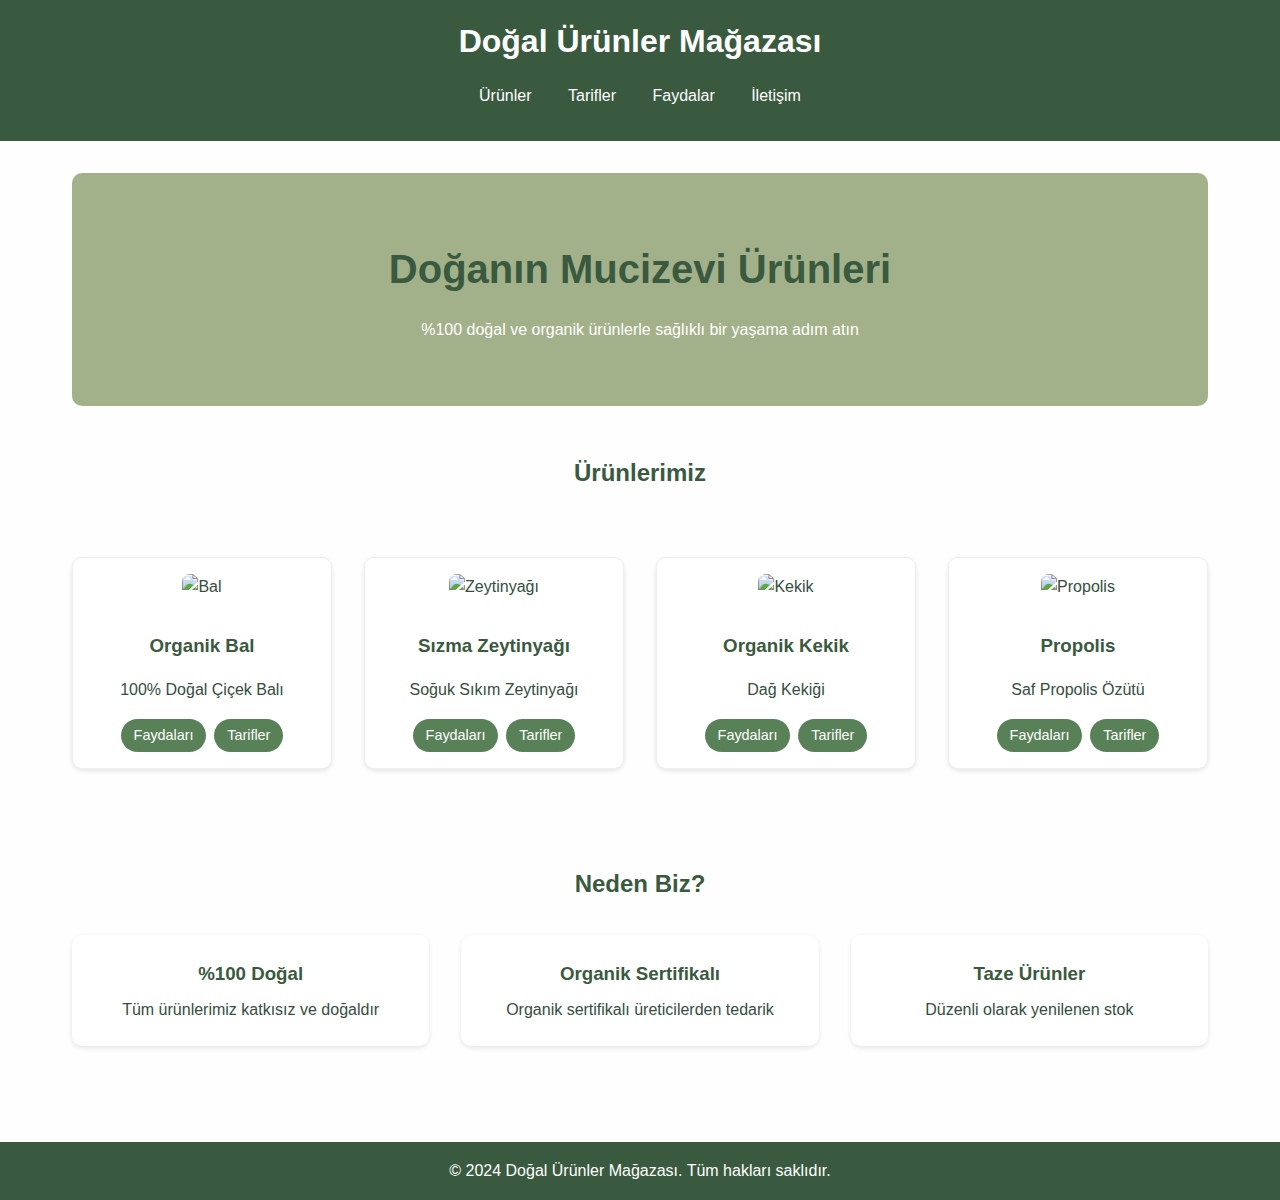
==== index.html @ ba657cd2 "Klasör düzeni değişti." ====
<!DOCTYPE html>
<html lang="tr">
<head>
    <meta charset="UTF-8">
    <meta name="viewport" content="width=device-width, initial-scale=1.0">
    <title>Doğal Ürünler</title>
    <link rel="stylesheet" href="style.css">
</head>
<body>
    <header>
        <h1>Doğal Ürünler Mağazası</h1>
        <nav>
            <ul>
                <li><a href="#urunler">Ürünler</a></li>
                <li><a href="tarifler.html">Tarifler</a></li>
                <li><a href="faydalar.html">Faydalar</a></li>
                <li><a href="iletisim.html">İletişim</a></li>
            </ul>
        </nav>
    </header>

    <main>
        <section class="hero">
            <h2>Doğanın Mucizevi Ürünleri</h2>
            <p>%100 doğal ve organik ürünlerle sağlıklı bir yaşama adım atın</p>
        </section>

        <section id="urunler">
            <h2>Ürünlerimiz</h2>
            <div class="urun-listesi">
                <div class="urun-karti">
                    <img src="https://images.pexels.com/photos/1872902/pexels-photo-1872902.jpeg?auto=compress&cs=tinysrgb&w=1260&h=750&dpr=1" alt="Bal">
                    <h3>Organik Bal</h3>
                    <p>100% Doğal Çiçek Balı</p>
                    <div class="etiketler">
                        <a href="faydalar.html#bal" class="etiket">Faydaları</a>
                        <a href="tarifler.html#bal-tarifleri" class="etiket">Tarifler</a>
                    </div>
                </div>

                <div class="urun-karti">
                    <img src="https://images.pexels.com/photos/33783/olive-oil-salad-dressing-cooking-olive.jpg?auto=compress&cs=tinysrgb&w=1260&h=750&dpr=1" alt="Zeytinyağı">
                    <h3>Sızma Zeytinyağı</h3>
                    <p>Soğuk Sıkım Zeytinyağı</p>
                    <div class="etiketler">
                        <a href="faydalar.html#zeytinyagi" class="etiket">Faydaları</a>
                        <a href="tarifler.html#zeytinyagi-tarifleri" class="etiket">Tarifler</a>
                    </div>
                </div>

                <div class="urun-karti">
                    <img src="https://images.pexels.com/photos/4198139/pexels-photo-4198139.jpeg?auto=compress&cs=tinysrgb&w=1260&h=750&dpr=1" alt="Kekik">
                    <h3>Organik Kekik</h3>
                    <p>Dağ Kekiği</p>
                    <div class="etiketler">
                        <a href="faydalar.html#kekik" class="etiket">Faydaları</a>
                        <a href="tarifler.html#kekik-tarifleri" class="etiket">Tarifler</a>
                    </div>
                </div>

                <div class="urun-karti">
                    <img src="https://images.pexels.com/photos/27907943/pexels-photo-27907943/free-photo-of-doga-yaz-sari-hayvan.jpeg?auto=compress&cs=tinysrgb&w=1260&h=750&dpr=1" alt="Propolis">
                    <h3>Propolis</h3>
                    <p>Saf Propolis Özütü</p>
                    <div class="etiketler">
                        <a href="faydalar.html#propolis" class="etiket">Faydaları</a>
                        <a href="tarifler.html#propolis-tarifleri" class="etiket">Tarifler</a>
                    </div>
                </div>
            </div>
        </section>

        <section class="ozellikler">
            <h2>Neden Biz?</h2>
            <div class="ozellik-listesi">
                <div class="ozellik">
                    <h3>%100 Doğal</h3>
                    <p>Tüm ürünlerimiz katkısız ve doğaldır</p>
                </div>
                <div class="ozellik">
                    <h3>Organik Sertifikalı</h3>
                    <p>Organik sertifikalı üreticilerden tedarik</p>
                </div>
                <div class="ozellik">
                    <h3>Taze Ürünler</h3>
                    <p>Düzenli olarak yenilenen stok</p>
                </div>
            </div>
        </section>
    </main>

    <footer>
        <p>&copy; 2024 Doğal Ürünler Mağazası. Tüm hakları saklıdır.</p>
    </footer>
</body>
</html>
---- style.css ----
:root {
    --primary-color: #3a5a40;
    --secondary-color: #588157;
    --accent-color: #a3b18a;
    --background-color: #fefefe;
    --text-color: #344e41;
}

* {
    margin: 0;
    padding: 0;
    box-sizing: border-box;
}

body {
    font-family: 'Segoe UI', Tahoma, Geneva, Verdana, sans-serif;
    line-height: 1.6;
    color: var(--text-color);
    background-color: var(--background-color);
}

header {
    background-color: var(--primary-color);
    color: white;
    padding: 1rem;
    text-align: center;
}

nav ul {
    list-style: none;
    padding: 1rem 0;
}

nav ul li {
    display: inline;
    margin: 0 1rem;
}

nav ul li a {
    color: white;
    text-decoration: none;
    transition: color 0.3s ease;
}

nav ul li a:hover {
    color: var(--accent-color);
}

main {
    padding: 2rem;
    max-width: 1200px;
    margin: 0 auto;
}

.hero {
    text-align: center;
    padding: 4rem 2rem;
    background-color: var(--accent-color);
    color: white;
    margin-bottom: 3rem;
    border-radius: 10px;
}

.hero h2 {
    font-size: 2.5rem;
    margin-bottom: 1rem;
}

.urun-listesi {
    display: grid;
    grid-template-columns: repeat(auto-fit, minmax(250px, 1fr));
    gap: 2rem;
    padding: 2rem 0;
}

.urun-karti {
    background: white;
    border: 1px solid #eee;
    padding: 1rem;
    text-align: center;
    border-radius: 10px;
    transition: transform 0.3s ease;
    box-shadow: 0 2px 5px rgba(0,0,0,0.1);
}

.urun-karti:hover {
    transform: translateY(-5px);
}

.urun-karti img {
    width: 100%;
    height: 250px;
    object-fit: cover;
    border-radius: 8px;
    margin-bottom: 1rem;
}

.urun-karti h3 {
    color: var(--primary-color);
    margin: 1rem 0;
}

.etiketler {
    display: flex;
    gap: 0.5rem;
    justify-content: center;
    margin-top: 1rem;
}

.etiket {
    background-color: var(--secondary-color);
    color: white;
    padding: 0.3rem 0.8rem;
    border-radius: 20px;
    text-decoration: none;
    font-size: 0.9rem;
    transition: background-color 0.3s ease;
}

.etiket:hover {
    background-color: var(--primary-color);
}

.ozellikler {
    margin-top: 4rem;
    text-align: center;
}

.ozellik-listesi {
    display: grid;
    grid-template-columns: repeat(auto-fit, minmax(200px, 1fr));
    gap: 2rem;
    margin-top: 2rem;
}

.ozellik {
    padding: 1.5rem;
    background-color: white;
    border-radius: 10px;
    box-shadow: 0 2px 5px rgba(0,0,0,0.1);
}

.ozellik h3 {
    color: var(--primary-color);
    margin-bottom: 0.5rem;
}

section h2 {
    text-align: center;
    color: var(--primary-color);
    margin-bottom: 2rem;
}

footer {
    background-color: var(--primary-color);
    color: white;
    text-align: center;
    padding: 1rem;
    position: relative;
    margin-top: 4rem;
}

/* Responsive tasarım için medya sorguları */
@media (max-width: 768px) {
    .hero h2 {
        font-size: 2rem;
    }
    
    .urun-listesi {
        grid-template-columns: repeat(auto-fit, minmax(200px, 1fr));
    }
} 

/* Tarif detay sayfası stilleri */
.tarif-detay {
    display: none;
    padding: 2rem;
    background: white;
    border-radius: 10px;
    box-shadow: 0 2px 5px rgba(0,0,0,0.1);
    margin-top: 2rem;
}

.tarif-detay:target {
    display: block;
}

.tarifler-ana {
    transition: opacity 0.3s ease;
}

.tarif-detay:target ~ .tarifler-ana {
    display: none;
}

.tarif {
    margin-bottom: 3rem;
    padding: 2rem;
    background: var(--background-color);
    border-radius: 10px;
    box-shadow: 0 2px 5px rgba(0,0,0,0.1);
}

.tarif img {
    width: 100%;
    max-width: 400px;
    height: auto;
    border-radius: 10px;
    margin: 1rem 0;
}

.malzemeler, .yapilis {
    margin: 1.5rem 0;
}

.malzemeler h4, .yapilis h4 {
    color: var(--primary-color);
    margin-bottom: 1rem;
}

.malzemeler ul, .yapilis ol {
    padding-left: 1.5rem;
}

.malzemeler li, .yapilis li {
    margin-bottom: 0.5rem;
}

.geri-don {
    display: inline-block;
    margin-top: 2rem;
    padding: 0.8rem 1.5rem;
    background-color: var(--primary-color);
    color: white;
    text-decoration: none;
    border-radius: 5px;
    transition: background-color 0.3s ease;
}

.geri-don:hover {
    background-color: var(--secondary-color);
}

/* Tıklanabilir kartlar için stil */
.urun-karti {
    cursor: pointer;
}

/* Responsive düzenlemeler */
@media (max-width: 768px) {
    .tarif {
        padding: 1rem;
    }
    
    .tarif img {
        max-width: 100%;
    }
} 

/* Fayda detay sayfası stilleri */
.fayda-detay {
    display: none;
    padding: 2rem;
    background: white;
    border-radius: 10px;
    box-shadow: 0 2px 5px rgba(0,0,0,0.1);
    margin-top: 2rem;
}

.fayda-detay:target {
    display: block;
}

.fayda-detay:target ~ .faydalar-ana {
    display: none;
}

.fayda-icerik {
    margin: 2rem 0;
}

.fayda-icerik img {
    width: 100%;
    max-width: 400px;
    height: auto;
    border-radius: 10px;
    margin: 1rem 0;
}

.faydalar-listesi h4 {
    color: var(--primary-color);
    margin: 1rem 0 0.5rem 0;
}

.faydalar-listesi p {
    margin-bottom: 1rem;
}

.kullanim-onerileri {
    margin-top: 2rem;
    padding: 1rem;
    background: var(--accent-color);
    color: white;
    border-radius: 10px;
}

.kullanim-onerileri h3 {
    margin-bottom: 1rem;
}

.kullanim-onerileri ul {
    list-style-type: circle;
    padding-left: 1.5rem;
} 

/* İletişim sayfası stilleri */
.iletisim-hero {
    text-align: center;
    padding: 4rem 2rem;
    background-color: var(--accent-color);
    color: white;
    margin-bottom: 3rem;
    border-radius: 10px;
}

.iletisim-container {
    display: grid;
    grid-template-columns: 1fr 1fr;
    gap: 3rem;
    margin-bottom: 3rem;
}

.iletisim-bilgileri {
    display: grid;
    grid-template-columns: repeat(auto-fit, minmax(200px, 1fr));
    gap: 1.5rem;
}

.iletisim-karti {
    background: white;
    padding: 2rem;
    text-align: center;
    border-radius: 10px;
    box-shadow: 0 2px 5px rgba(0,0,0,0.1);
    transition: transform 0.3s ease;
}

.iletisim-karti:hover {
    transform: translateY(-5px);
}

.iletisim-karti i {
    font-size: 2rem;
    color: var(--primary-color);
    margin-bottom: 1rem;
}

.iletisim-karti h3 {
    color: var(--primary-color);
    margin-bottom: 1rem;
}

.iletisim-karti a {
    color: var(--text-color);
    text-decoration: none;
    transition: color 0.3s ease;
}

.iletisim-karti a:hover {
    color: var(--primary-color);
}

.iletisim-formu-bolumu {
    background: white;
    padding: 2rem;
    border-radius: 10px;
    box-shadow: 0 2px 5px rgba(0,0,0,0.1);
}

.iletisim-formu {
    display: grid;
    gap: 1.5rem;
}

.form-grup {
    display: flex;
    flex-direction: column;
    gap: 0.5rem;
}

.form-grup label {
    color: var(--primary-color);
    font-weight: bold;
}

.form-grup input,
.form-grup select,
.form-grup textarea {
    padding: 0.8rem;
    border: 1px solid #ddd;
    border-radius: 5px;
    font-size: 1rem;
    transition: border-color 0.3s ease;
}

.form-grup input:focus,
.form-grup select:focus,
.form-grup textarea:focus {
    border-color: var(--primary-color);
    outline: none;
}

.form-grup textarea {
    height: 150px;
    resize: vertical;
}

.gonder-btn {
    background-color: var(--primary-color);
    color: white;
    padding: 1rem;
    border: none;
    border-radius: 5px;
    font-size: 1rem;
    cursor: pointer;
    transition: background-color 0.3s ease;
    display: flex;
    align-items: center;
    justify-content: center;
    gap: 0.5rem;
}

.gonder-btn:hover {
    background-color: var(--secondary-color);
}

.harita {
    margin-top: 3rem;
}

.harita h3 {
    text-align: center;
    margin-bottom: 1.5rem;
    color: var(--primary-color);
}

/* Responsive düzenlemeler */
@media (max-width: 768px) {
    .iletisim-container {
        grid-template-columns: 1fr;
    }

    .iletisim-bilgileri {
        grid-template-columns: 1fr;
    }
} 

/* Genel responsive düzenlemeler */
@media (max-width: 768px) {
    /* Header ve navigasyon */
    header {
        padding: 0.5rem;
    }

    nav ul {
        display: flex;
        flex-wrap: wrap;
        justify-content: center;
        gap: 1rem;
        padding: 0.5rem;
    }

    nav ul li {
        margin: 0;
    }

    /* Hero bölümü */
    .hero {
        padding: 2rem 1rem;
    }

    .hero h2 {
        font-size: 1.8rem;
    }

    /* Ana içerik */
    main {
        padding: 1rem;
    }

    /* Ürün kartları */
    .urun-listesi {
        grid-template-columns: 1fr;
        gap: 1.5rem;
    }

    .urun-karti {
        max-width: 400px;
        margin: 0 auto;
    }

    /* Özellikler bölümü */
    .ozellik-listesi {
        grid-template-columns: 1fr;
    }

    /* Tarif detayları */
    .tarif {
        padding: 1rem;
    }

    .tarif-icerik {
        flex-direction: column;
    }

    /* Fayda detayları */
    .fayda-icerik {
        flex-direction: column;
    }

    .faydalar-listesi, 
    .kullanim-onerileri {
        width: 100%;
    }

    /* İletişim sayfası */
    .iletisim-hero {
        padding: 2rem 1rem;
    }

    .iletisim-container {
        grid-template-columns: 1fr;
        gap: 1.5rem;
    }

    .iletisim-bilgileri {
        grid-template-columns: 1fr;
        max-width: 400px;
        margin: 0 auto;
    }

    .iletisim-formu-bolumu {
        padding: 1.5rem;
    }

    .form-grup input,
    .form-grup select,
    .form-grup textarea {
        font-size: 16px; /* iOS'ta zoom sorununu önler */
    }

    .harita {
        margin-top: 2rem;
    }

    .harita iframe {
        height: 300px;
    }
}

/* Daha küçük ekranlar için ek düzenlemeler */
@media (max-width: 480px) {
    /* Header */
    header h1 {
        font-size: 1.5rem;
    }

    /* Hero bölümü */
    .hero h2 {
        font-size: 1.5rem;
    }

    /* Kartlar */
    .urun-karti,
    .iletisim-karti {
        padding: 1rem;
    }

    /* Etiketler */
    .etiketler {
        flex-wrap: wrap;
    }

    .etiket {
        width: 100%;
        text-align: center;
    }

    /* Form elemanları */
    .form-grup {
        margin-bottom: 1rem;
    }

    .gonder-btn {
        width: 100%;
    }
}

/* Tablet boyutu için düzenlemeler */
@media (min-width: 769px) and (max-width: 1024px) {
    .urun-listesi {
        grid-template-columns: repeat(2, 1fr);
    }

    .iletisim-bilgileri {
        grid-template-columns: repeat(2, 1fr);
    }

    main {
        padding: 1.5rem;
    }
}

/* Yatay telefon görünümü için düzenlemeler */
@media (max-height: 480px) and (orientation: landscape) {
    .hero {
        padding: 1rem;
    }

    .iletisim-container {
        margin: 1rem 0;
    }

    .iletisim-bilgileri {
        grid-template-columns: repeat(2, 1fr);
    }
}

/* Yüksek DPI ekranlar için optimizasyon */
@media (-webkit-min-device-pixel-ratio: 2), (min-resolution: 192dpi) {
    .urun-karti img,
    .tarif img,
    .fayda-icerik img {
        image-rendering: -webkit-optimize-contrast;
    }
} 

/* Responsive düzenlemeler için */
@media (max-width: 768px) {
    .urun-karti img {
        height: 200px; /* Mobilde daha küçük yükseklik */
    }
}

@media (max-width: 480px) {
    .urun-karti img {
        height: 180px; /* Daha küçük ekranlarda daha az yükseklik */
    }
}
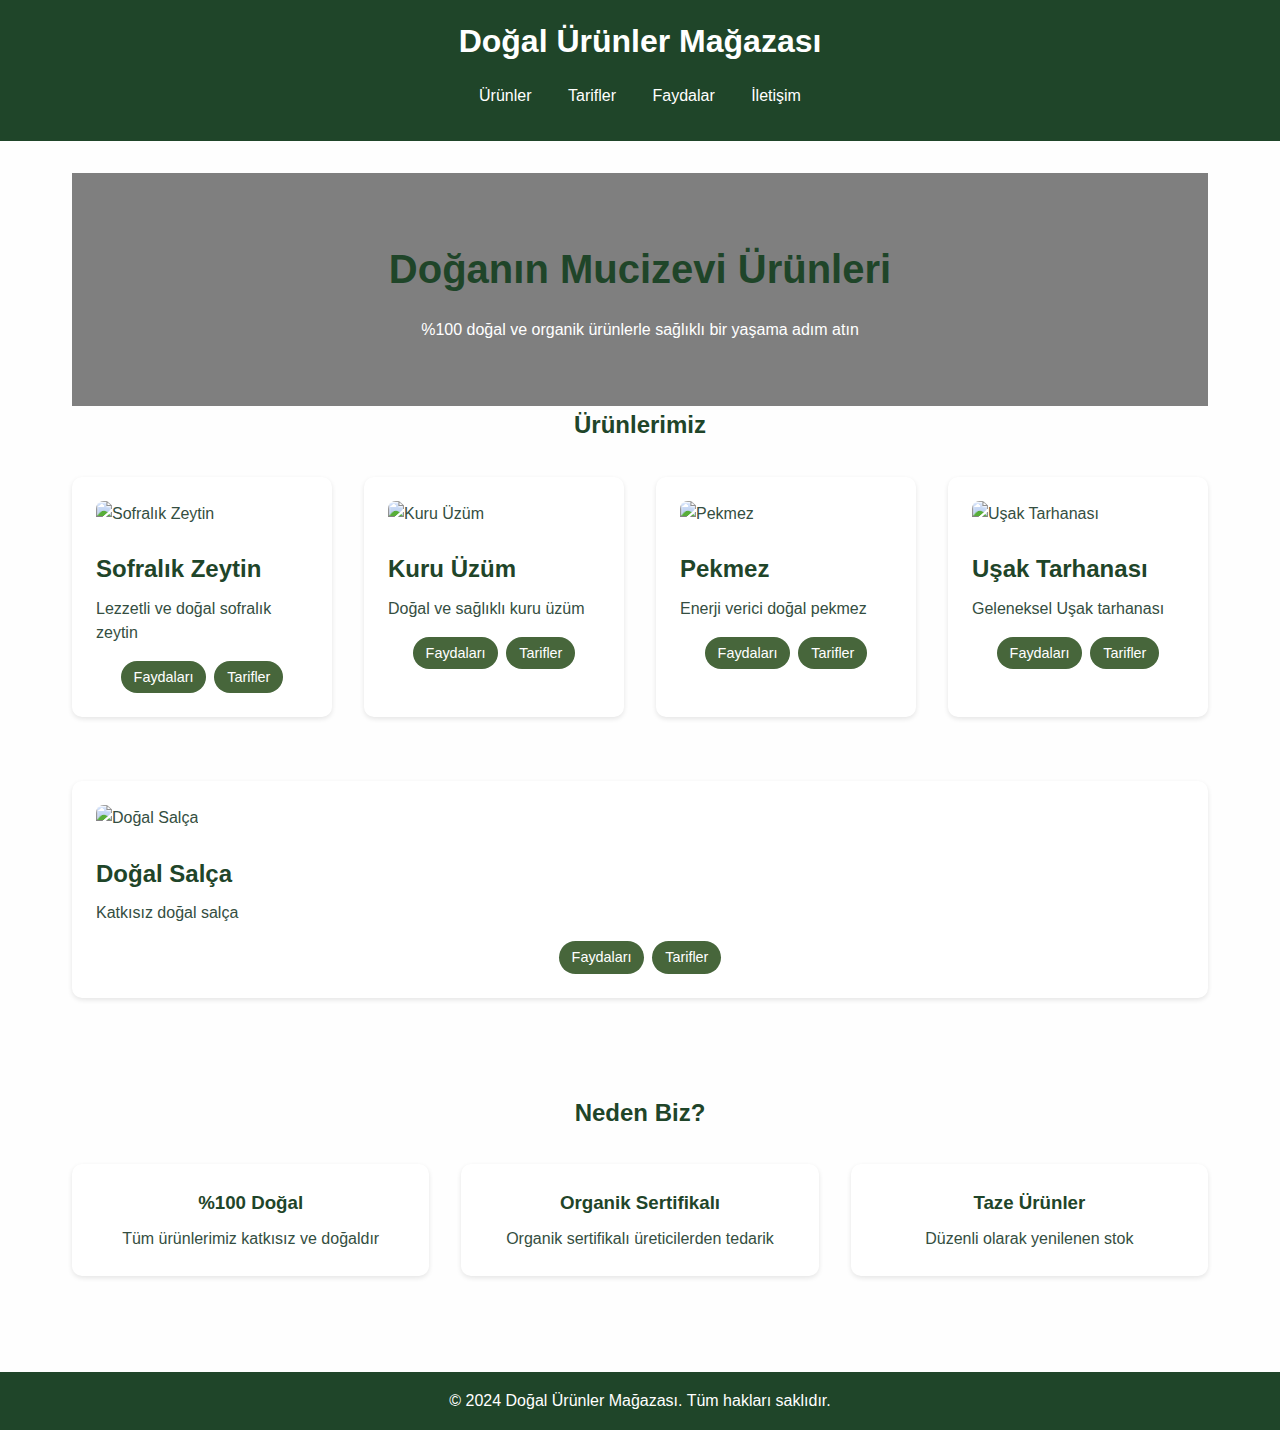
==== commit a69dc51a: "Güncelleme" ====
--- a/index.html
+++ b/index.html
@@ -11,7 +11,7 @@
         <h1>Doğal Ürünler Mağazası</h1>
         <nav>
             <ul>
-                <li><a href="#urunler">Ürünler</a></li>
+                <li><a href="urunler.html">Ürünler</a></li>
                 <li><a href="tarifler.html">Tarifler</a></li>
                 <li><a href="faydalar.html">Faydalar</a></li>
                 <li><a href="iletisim.html">İletişim</a></li>
@@ -23,48 +23,55 @@
         <section class="hero">
             <h2>Doğanın Mucizevi Ürünleri</h2>
             <p>%100 doğal ve organik ürünlerle sağlıklı bir yaşama adım atın</p>
+            <div class="hero-overlay"></div>
         </section>
 
         <section id="urunler">
             <h2>Ürünlerimiz</h2>
             <div class="urun-listesi">
                 <div class="urun-karti">
-                    <img src="https://images.pexels.com/photos/1872902/pexels-photo-1872902.jpeg?auto=compress&cs=tinysrgb&w=1260&h=750&dpr=1" alt="Bal">
-                    <h3>Organik Bal</h3>
-                    <p>100% Doğal Çiçek Balı</p>
+                    <img src="https://images.pexels.com/photos/461198/pexels-photo-461198.jpeg" alt="Sofralık Zeytin">
+                    <h3>Sofralık Zeytin</h3>
+                    <p>Lezzetli ve doğal sofralık zeytin</p>
                     <div class="etiketler">
-                        <a href="faydalar.html#bal" class="etiket">Faydaları</a>
-                        <a href="tarifler.html#bal-tarifleri" class="etiket">Tarifler</a>
+                        <a href="faydalar.html#sofralik-zeytin" class="etiket">Faydaları</a>
+                        <a href="tarifler.html#sofralik-zeytin-tarifleri" class="etiket">Tarifler</a>
                     </div>
                 </div>
-
                 <div class="urun-karti">
-                    <img src="https://images.pexels.com/photos/33783/olive-oil-salad-dressing-cooking-olive.jpg?auto=compress&cs=tinysrgb&w=1260&h=750&dpr=1" alt="Zeytinyağı">
-                    <h3>Sızma Zeytinyağı</h3>
-                    <p>Soğuk Sıkım Zeytinyağı</p>
+                    <img src="https://images.pexels.com/photos/102104/pexels-photo-102104.jpeg" alt="Kuru Üzüm">
+                    <h3>Kuru Üzüm</h3>
+                    <p>Doğal ve sağlıklı kuru üzüm</p>
                     <div class="etiketler">
-                        <a href="faydalar.html#zeytinyagi" class="etiket">Faydaları</a>
-                        <a href="tarifler.html#zeytinyagi-tarifleri" class="etiket">Tarifler</a>
+                        <a href="faydalar.html#kuru-uzum" class="etiket">Faydaları</a>
+                        <a href="tarifler.html#kuru-uzum-tarifleri" class="etiket">Tarifler</a>
                     </div>
                 </div>
-
                 <div class="urun-karti">
-                    <img src="https://images.pexels.com/photos/4198139/pexels-photo-4198139.jpeg?auto=compress&cs=tinysrgb&w=1260&h=750&dpr=1" alt="Kekik">
-                    <h3>Organik Kekik</h3>
-                    <p>Dağ Kekiği</p>
+                    <img src="https://images.pexels.com/photos/4110005/pexels-photo-4110005.jpeg" alt="Pekmez">
+                    <h3>Pekmez</h3>
+                    <p>Enerji verici doğal pekmez</p>
                     <div class="etiketler">
-                        <a href="faydalar.html#kekik" class="etiket">Faydaları</a>
-                        <a href="tarifler.html#kekik-tarifleri" class="etiket">Tarifler</a>
+                        <a href="faydalar.html#pekmez" class="etiket">Faydaları</a>
+                        <a href="tarifler.html#pekmez-tarifleri" class="etiket">Tarifler</a>
                     </div>
                 </div>
-
                 <div class="urun-karti">
-                    <img src="https://images.pexels.com/photos/27907943/pexels-photo-27907943/free-photo-of-doga-yaz-sari-hayvan.jpeg?auto=compress&cs=tinysrgb&w=1260&h=750&dpr=1" alt="Propolis">
-                    <h3>Propolis</h3>
-                    <p>Saf Propolis Özütü</p>
+                    <img src="https://images.pexels.com/photos/5945641/pexels-photo-5945641.jpeg" alt="Uşak Tarhanası">
+                    <h3>Uşak Tarhanası</h3>
+                    <p>Geleneksel Uşak tarhanası</p>
                     <div class="etiketler">
-                        <a href="faydalar.html#propolis" class="etiket">Faydaları</a>
-                        <a href="tarifler.html#propolis-tarifleri" class="etiket">Tarifler</a>
+                        <a href="faydalar.html#usak-tarhana" class="etiket">Faydaları</a>
+                        <a href="tarifler.html#usak-tarhana-tarifleri" class="etiket">Tarifler</a>
+                    </div>
+                </div>
+                <div class="urun-karti">
+                    <img src="https://images.pexels.com/photos/5945642/pexels-photo-5945642.jpeg" alt="Doğal Salça">
+                    <h3>Doğal Salça</h3>
+                    <p>Katkısız doğal salça</p>
+                    <div class="etiketler">
+                        <a href="faydalar.html#dogal-salca" class="etiket">Faydaları</a>
+                        <a href="tarifler.html#dogal-salca-tarifleri" class="etiket">Tarifler</a>
                     </div>
                 </div>
             </div>
@@ -93,4 +100,4 @@
         <p>&copy; 2024 Doğal Ürünler Mağazası. Tüm hakları saklıdır.</p>
     </footer>
 </body>
-</html> +</html>--- a/style.css
+++ b/style.css
@@ -1,7 +1,7 @@
 :root {
-    --primary-color: #3a5a40;
-    --secondary-color: #588157;
-    --accent-color: #a3b18a;
+    --primary-color: #1F4529;
+    --secondary-color: #47663B;
+    --accent-color: #E8ECD7;
     --background-color: #fefefe;
     --text-color: #344e41;
 }
@@ -53,12 +53,28 @@
 }
 
 .hero {
-    text-align: center;
+    background-image: url('https://images.pexels.com/photos/1872902/pexels-photo-1872902.jpeg?auto=compress&cs=tinysrgb&w=1260&h=750&dpr=1');
+    background-size: cover;
+    background-position: center;
+    color: white;
     padding: 4rem 2rem;
-    background-color: var(--accent-color);
-    color: white;
-    margin-bottom: 3rem;
-    border-radius: 10px;
+    text-align: center;
+    position: relative;
+}
+
+.hero-overlay {
+    position: absolute;
+    top: 0;
+    left: 0;
+    right: 0;
+    bottom: 0;
+    background: rgba(0, 0, 0, 0.5);
+    z-index: 1;
+}
+
+.hero h2, .hero p {
+    position: relative;
+    z-index: 2;
 }
 
 .hero h2 {
@@ -67,20 +83,20 @@
 }
 
 .urun-listesi {
-    display: grid;
-    grid-template-columns: repeat(auto-fit, minmax(250px, 1fr));
+    display: flex;
+    flex-wrap: wrap;
+    justify-content: space-between;
     gap: 2rem;
-    padding: 2rem 0;
 }
 
 .urun-karti {
+    flex: 1 1 calc(25% - 2rem);
     background: white;
-    border: 1px solid #eee;
-    padding: 1rem;
-    text-align: center;
-    border-radius: 10px;
+    border-radius: 10px;
+    box-shadow: 0 2px 5px rgba(0,0,0,0.1);
     transition: transform 0.3s ease;
-    box-shadow: 0 2px 5px rgba(0,0,0,0.1);
+    padding: 1.5rem;
+    margin-bottom: 2rem;
 }
 
 .urun-karti:hover {
@@ -89,7 +105,7 @@
 
 .urun-karti img {
     width: 100%;
-    height: 250px;
+    height: 200px;
     object-fit: cover;
     border-radius: 8px;
     margin-bottom: 1rem;
@@ -97,7 +113,14 @@
 
 .urun-karti h3 {
     color: var(--primary-color);
-    margin: 1rem 0;
+    margin: 0.5rem 0;
+    font-size: 1.5rem;
+}
+
+.urun-karti p {
+    margin: 0.5rem 0;
+    font-size: 1rem;
+    line-height: 1.5;
 }
 
 .etiketler {
@@ -646,4 +669,4 @@
     .urun-karti img {
         height: 180px; /* Daha küçük ekranlarda daha az yükseklik */
     }
-} +}